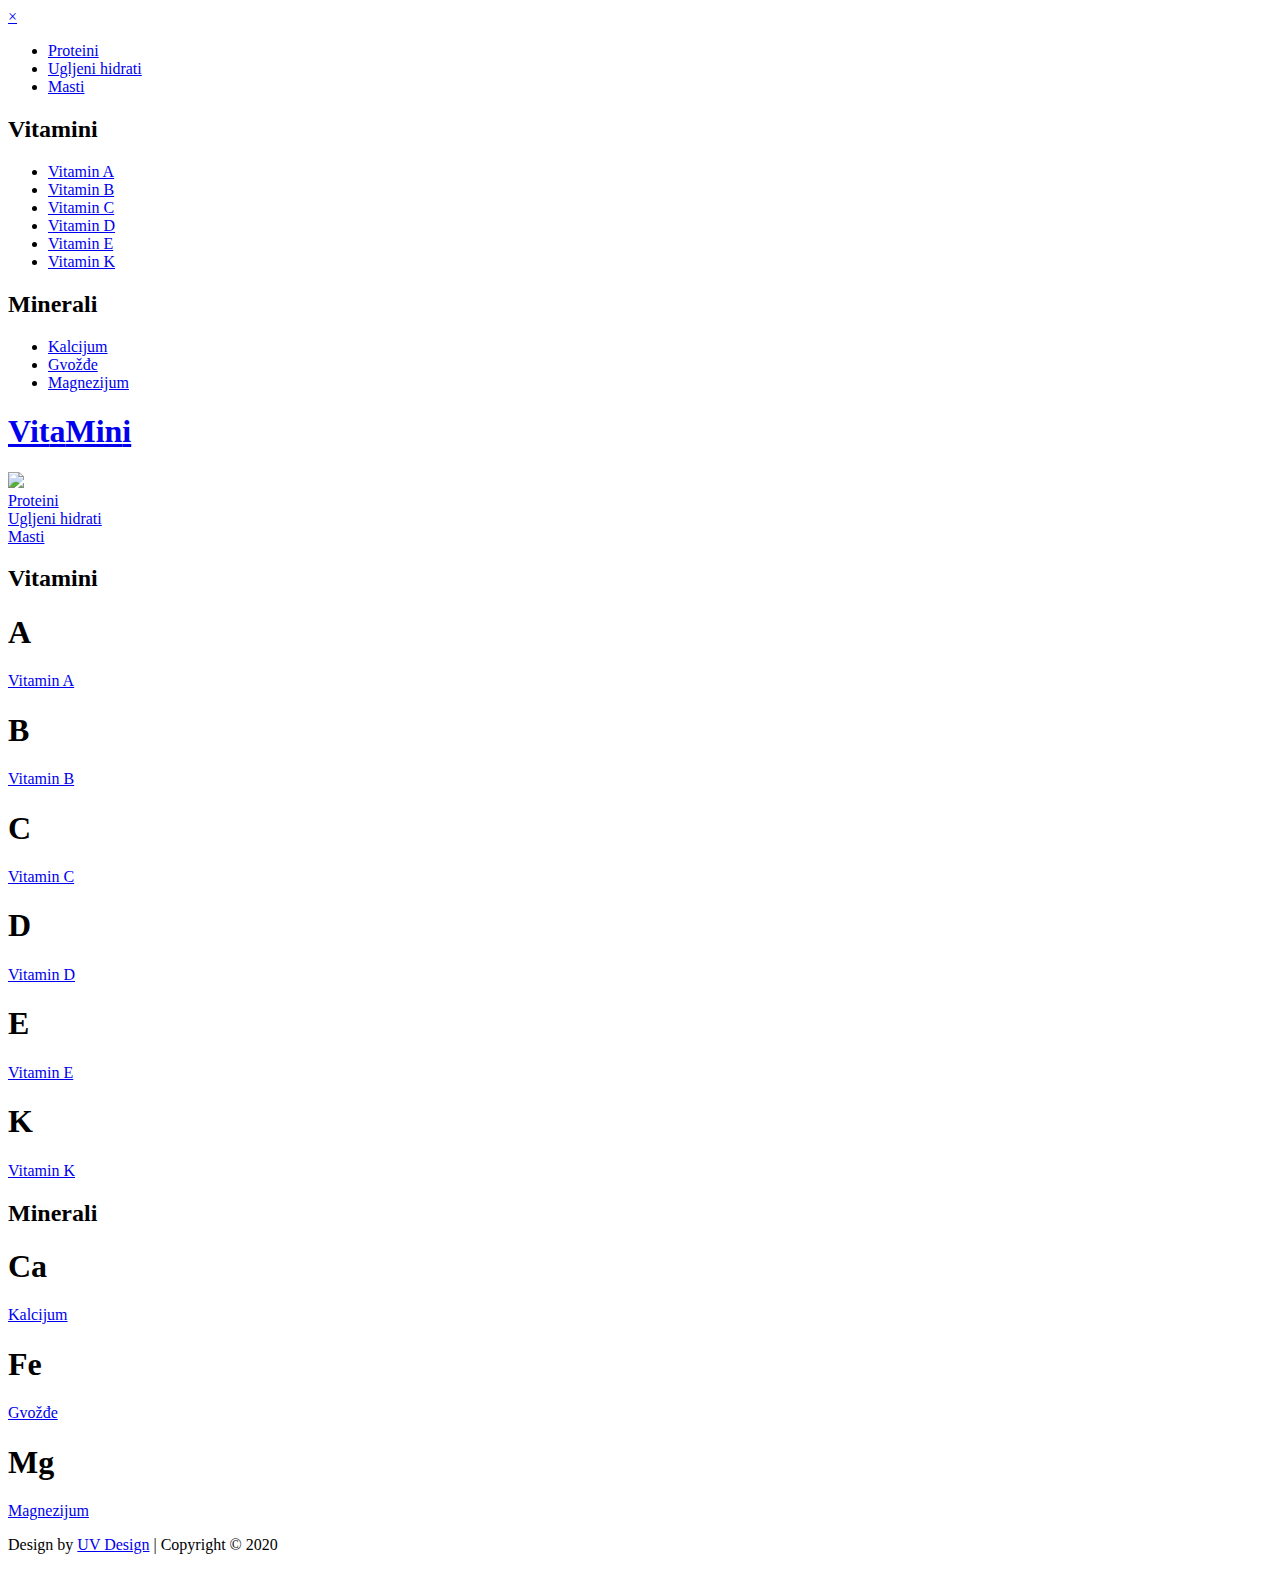
==== index.html @ 6da21063 "Add files via upload" ====
<!DOCTYPE html>
<html>
<head>
    <meta charset="UTF-8">
    <title>Vitamin | Početna</title>
    <link href="css/style.css" rel="stylesheet">
    <link rel="stylesheet" href="https://cdnjs.cloudflare.com/ajax/libs/font-awesome/5.12.1/css/all.min.css" integrity="sha256-mmgLkCYLUQbXn0B1SRqzHar6dCnv9oZFPEC1g1cwlkk=" crossorigin="anonymous" />
    <link href="https://fonts.googleapis.com/css?family=Roboto:400,500,700&display=swap" rel="stylesheet">
</head>
<body>

<div class="wrapper">
    <div class="sidebar" id="sidemenu">
        <a href="javascript:void(0)" class="close" onclick="closeNav()">&times;</a>
        <ul>
            <li><a href="proteini.html">Proteini</a></li>
            <li><a href="ugljeni_hidrati.html">Ugljeni hidrati</a></li>
            <li><a href="masti.html">Masti</a></li>
        </ul>
        <h2>Vitamini</h2>
        <ul>
            <li><a href="avitamin.html">Vitamin A</a></li>
            <li><a href="bvitamin.html">Vitamin B</a></li>
            <li><a href="cvitamin.html">Vitamin C</a></li>
            <li><a href="dvitamin.html">Vitamin D</a></li>
            <li><a href="evitamin.html">Vitamin E</a></li>
            <li><a href="kvitamin.html">Vitamin K</a></li>
        </ul>
        <h2>Minerali</h2>
        <ul>
            <li><a href="kalcijum.html">Kalcijum</a></li>
            <li><a href="gvozdje.html">Gvožđe</a></li>
            <li><a href="magnezijum.html">Magnezijum</a></li>
        </ul>
    </div>

    <div class="main" id="main">
        <div class="header">
            <div class="menu" onclick="openNav()">
                <i class="fas fa-bars"></i>
            </div>
            <div class="logo">
                <a href="index.html"><h1><span id="span1">Vit</span>a<span id="span2">Min</span>i</h1></a>
            </div>
        </div>

        <div class="page_content">
            <div class="hero">
                <img src="img/hero.jpg">
            </div>
            <div class="block_content">
                <div class="block protein">
                    <i class="fas fa-drumstick-bite"></i>
                    <div class="block-link">
                        <a href="proteini.html">Proteini</a>
                    </div>
                </div>

                <div class="block carb">
                    <i class="fas fa-bread-slice"></i>
                    <div class="block-link">
                        <a href="ugljeni_hidrati.html">Ugljeni hidrati</a>
                    </div>
                </div>

                <div class="block oil">
                    <i class="fas fa-tint"></i>
                    <div class="block-link">
                        <a href="masti.html">Masti</a>
                    </div>
                </div>
            </div>

            <h2>Vitamini</h2>

            <div class="block_content">
                <div class="block vitamin">
                    <h1>A</h1>
                    <div class="block-link">
                        <a href="avitamin.html">Vitamin A</a>
                    </div>
                </div>

                <div class="block vitamin">
                    <h1>B</h1>
                    <div class="block-link">
                        <a href="bvitamin.html">Vitamin B</a>
                    </div>
                </div>

                <div class="block vitamin">
                    <h1>C</h1>
                    <div class="block-link">
                        <a href="cvitamin.html">Vitamin C</a>
                    </div>
                </div>

                <div class="block vitamin">
                    <h1>D</h1>
                    <div class="block-link">
                        <a href="dvitamin.html">Vitamin D</a>
                    </div>
                </div>

                <div class="block vitamin">
                    <h1>E</h1>
                    <div class="block-link">
                        <a href="evitamin.html">Vitamin E</a>
                    </div>
                </div>

                <div class="block vitamin">
                    <h1>K</h1>
                    <div class="block-link">
                        <a href="kvitamin.html">Vitamin K</a>
                    </div>
                </div>
            </div>

            <h2>Minerali</h2>

            <div class="block_content">
                <div class="block mineral">
                    <h1>Ca</h1>
                    <div class="block-link">
                        <a href="kalcijum.html">Kalcijum</a>
                    </div>
                </div>

                <div class="block mineral">
                    <h1>Fe</h1>
                    <div class="block-link">
                        <a href="gvozdje.html">Gvožđe</a>
                    </div>
                </div>

                <div class="block mineral">
                    <h1>Mg</h1>
                    <div class="block-link">
                        <a href="magnezijum.html">Magnezijum</a>
                    </div>
                </div>
            </div>
        </div>

        <div class="footer">
            <p>Design by <a href="#">UV Design</a> | Copyright &copy; 2020</p>
        </div>
    </div>
</div>

<script src="javascript/main.js" type="text/javascript">
    
</script>

</body>
</html>
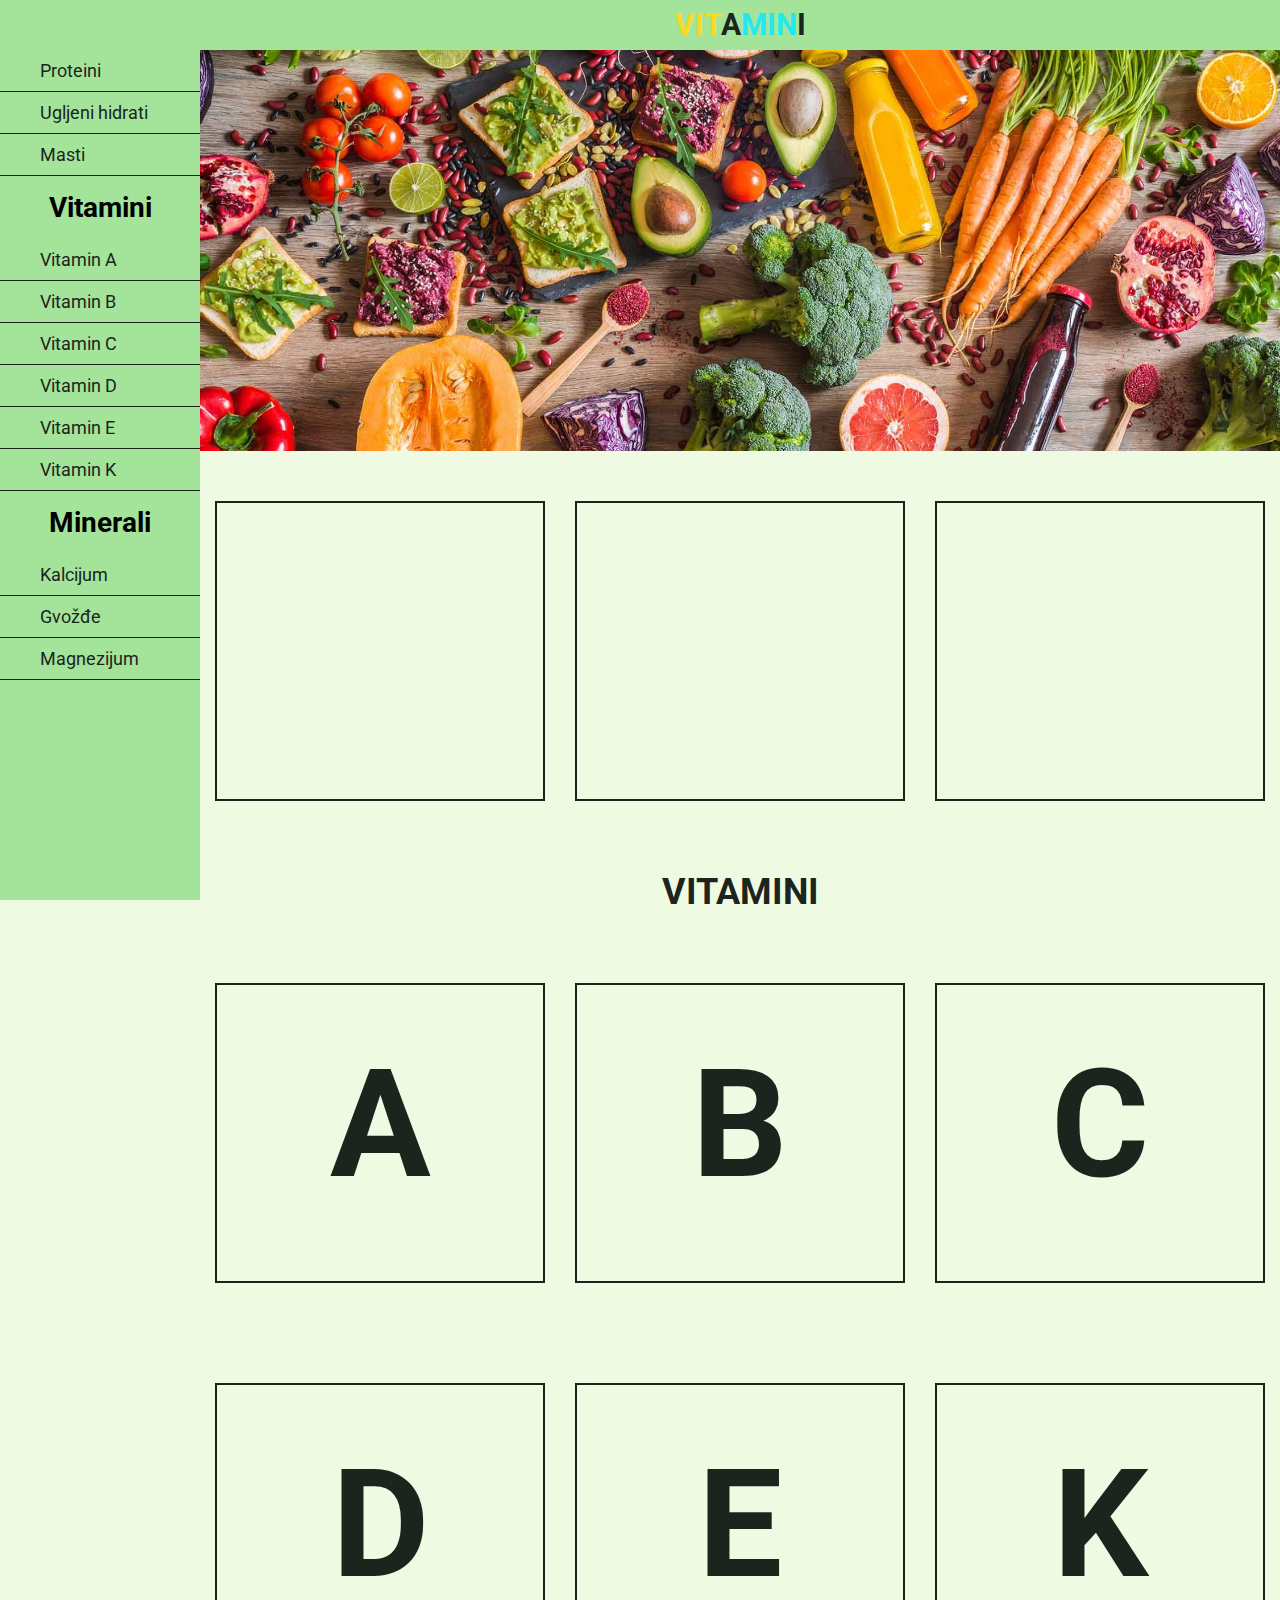
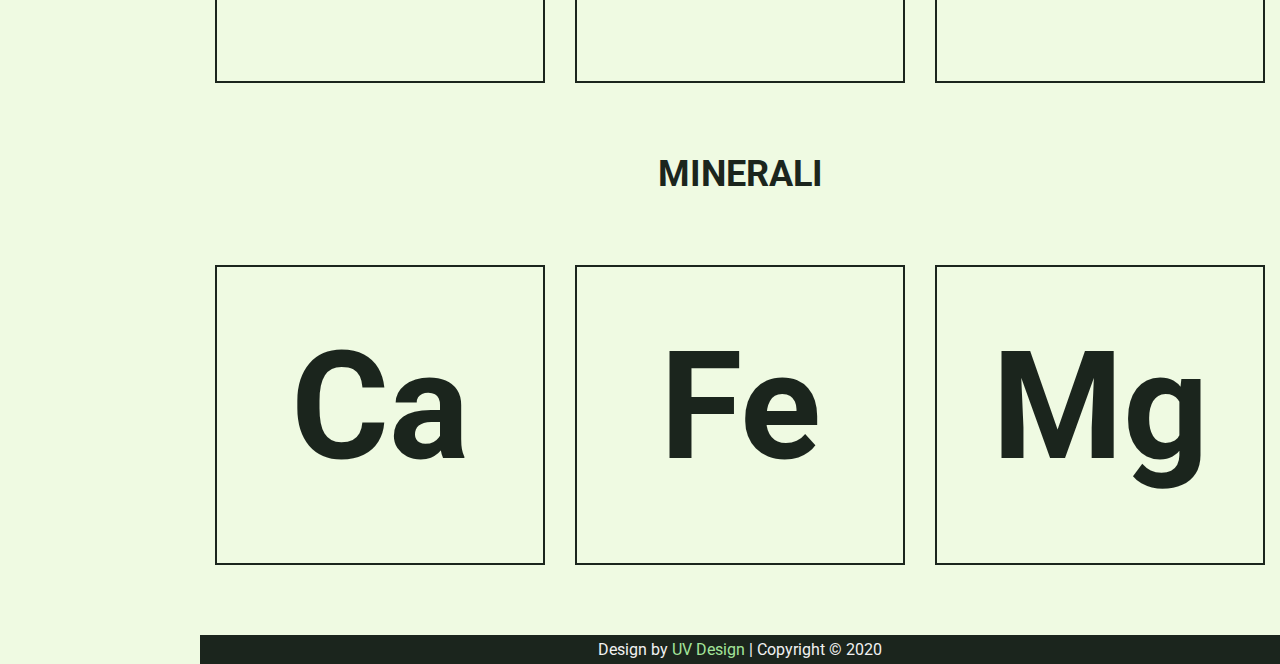
==== commit 289389c7: "Update index.html" ====
--- a/index.html
+++ b/index.html
@@ -2,6 +2,7 @@
 <html>
 <head>
     <meta charset="UTF-8">
+    <meta name="viewport" content="width=device-width">
     <title>Vitamin | Početna</title>
     <link href="css/style.css" rel="stylesheet">
     <link rel="stylesheet" href="https://cdnjs.cloudflare.com/ajax/libs/font-awesome/5.12.1/css/all.min.css" integrity="sha256-mmgLkCYLUQbXn0B1SRqzHar6dCnv9oZFPEC1g1cwlkk=" crossorigin="anonymous" />
@@ -154,4 +155,4 @@
 </script>
 
 </body>
-</html>+</html>
--- a/css/style.css
+++ b/css/style.css
@@ -0,0 +1,626 @@
+*{
+    font-family: 'Roboto', sans-serif;;
+    margin: 0;
+    padding: 0;
+    box-sizing: border-box;
+    list-style: none;
+    text-decoration: none;
+}
+
+body {
+    background: #effae2;
+}
+
+.wrapper {
+    display: flex;
+    position: relative;
+}
+
+.sidebar {
+    position: fixed;
+    width: 200px;
+    height: 100%;
+    background: #a3e49a;
+    padding: 50px 0;
+    margin: 0 0;
+}
+
+.close {
+    display: none;
+    position: absolute;
+    top: 0;
+    right: 25px;
+    font-size: 36px;
+    margin-left: 50px;
+    color: #1b251d;
+}
+
+.sidebar h2 {
+    font-size: 28px;
+    text-align: center;
+    margin: 15px;
+}
+
+.sidebar ul li {
+    text-align: left;
+    border-bottom: 0.7px solid #1b251d;
+}
+
+.sidebar ul li a {
+    color: #1b251d;
+    display: block;
+    font-size: 18px;
+    padding: 10px 40px;
+}
+
+.sidebar ul li a:hover {
+    background-color: #1b251d;
+    color: #f1f1f1;
+    transition: 0.33s ease-out;
+}
+
+.active {
+    margin-top: 0 !important;
+}
+
+.main {
+    width: 100%;
+    margin-left: 200px;
+}
+
+.header {
+    width: 100%;
+    height: 50px;
+    background-color: #a3e49a;
+    padding: 0 0;
+}
+
+.header i {
+    display: none;
+    float: left;
+    color: #1b251d;
+    font-size: 30px;
+    line-height: 50px;
+    margin-left: 15px;
+    cursor: pointer;
+}
+
+.logo {
+    width: 200px;
+    margin: 0 auto;
+}
+
+.logo h1 {
+    text-align: center;
+    color: #1b251d;
+    font-size: 30px;
+    line-height: 50px;
+    text-transform: uppercase;
+}
+
+.header #span1 {
+    color: #fdd820;
+}
+
+.header #span2 {
+    color: #22e9f0;
+}
+
+.page_content {
+    color: #1b251d;
+}
+
+.page_content h1 {
+    text-align: center;
+    text-transform: uppercase;
+    font-size: 40px;
+    margin-bottom: 20px;
+    padding-top: 20px;
+}
+
+.page_content h2 {
+    text-align: center;
+    text-transform: uppercase;
+    font-size: 36px;
+    margin-bottom: 20px;
+    padding-top: 20px;
+}
+
+.page_content h3 {
+    text-align: center;
+    text-transform: uppercase;
+    font-size: 26px;
+    margin-bottom: 20px;
+    padding-top: 20px;
+}
+
+.page_content p {
+    font-size: 20px;
+    padding: 0 15px;
+    margin-bottom: 20px;
+    text-align: justify;
+}
+
+.page_content img {
+    margin: auto;
+    display: block;
+    max-width: 100%;
+}
+
+.single_text {
+    max-width: 900px;
+    margin: 0 auto;
+}
+
+.flex_content {
+    display: flex;
+    justify-content: center;
+    align-items: center;
+    margin-bottom: 20px;
+}
+
+.flex_content_text {
+    width: 50%;
+    padding: 0 0px;
+    margin: 20px auto;
+}
+
+.flex_content_text h2 {
+    font-size: 30px;
+    margin: 30px auto;
+}
+
+.flex_content_text p {
+    font-size: 20px;
+    margin: 20px auto;
+    padding: 0 15px;
+    text-align: justify;
+}
+
+.flex_content_text img {
+    margin: auto;
+    display: block;
+    max-width: 100%;
+}
+
+.flex_content_table {
+    width: 50%;
+    font-size: 18px;
+    text-align: center;
+    margin: 20px auto;
+    padding: 0 15px 10px;
+}
+
+.flex_content_table table {
+    width: 100%;
+    border-collapse: collapse;
+}
+
+.flex_content_table table, th, td {
+    padding: 5px;
+}
+
+.flex_content_table th {
+    text-transform: uppercase;
+}
+
+.flex_content_table tr:nth-child(2) {
+    font-weight: bold;
+}
+
+.float_content {
+    margin: 0;
+    width: 100%;
+    clear: both;
+}
+
+.float_left {
+    float: left;
+    width: 50%;
+}
+
+.float_right {
+    float: right;
+    width: 50%;
+}
+
+.protein_table table {
+    border: 1px solid #8a5227;
+}
+
+.protein_table table tr:nth-child(odd) {
+    background-color: #8a5227;
+    color: #effae2;
+}
+
+.oil_table table {
+    border: 1px solid #2c6121;
+}
+
+.oil_table table tr:nth-child(odd) {
+    background-color: #2c6121;
+    color: #effae2;
+}
+
+.vitamin_table table {
+    border: 1px solid #b51010;
+}
+
+.vitamin_table table tr:nth-child(odd) {
+    background-color: #b51010;
+    color: #effae2;
+}
+
+.mineral_table table {
+    border: 1px solid #b37d5f;
+}
+
+.mineral_table table tr:nth-child(odd) {
+    background-color: #b37d5f;
+    color: #effae2;
+}
+
+.hero {
+    width: 100%;
+}
+
+.hero img {
+    max-width: 100%;
+}
+
+.block_content {
+    display: grid;
+    grid-template-columns: 1fr 1fr 1fr;
+}
+
+.block {
+    position: relative;
+    height: 300px;
+    text-align: center;
+    border: 2px solid #1b251d;
+    margin: 50px 15px;
+}
+
+.block i, .block h1 {
+    margin-top: 60px;
+    font-size: 150px;
+    line-height: 120px;
+    color: #1b251d;
+    text-transform: capitalize;
+}
+
+.block-link {
+    position: absolute;
+    bottom: 0;
+    background-color: #1b251d;
+    width: 100%;
+    transition: .5s ease;
+    opacity: 0;
+    font-size: 25px;
+    padding: 20px;
+}
+
+.block-link a {
+    color: #f1f1f1;
+    text-decoration: none;
+    text-transform: uppercase;
+}
+
+.block:hover .block-link {
+    opacity: 1;
+}
+
+.protein:hover {
+    border: 2px solid #8a5227;
+}
+
+.protein:hover i {
+    color: #8a5227;
+}
+
+.protein:hover .block-link {
+    background-color: #8a5227;
+}
+
+.carb:hover {
+    border: 2px solid #db511f;
+}
+
+.carb:hover i {
+    color: #db511f;
+}
+
+.carb:hover .block-link {
+    background-color: #db511f;
+}
+
+.oil:hover {
+    border: 2px solid #2c6121;
+}
+
+.oil:hover i {
+    color: #2c6121;
+}
+
+.oil:hover .block-link {
+    background-color: #2c6121;
+}
+
+.vitamin:hover {
+    border: 2px solid #b51010;
+}
+
+.vitamin:hover h1 {
+    color: #b51010;
+}
+
+.vitamin:hover .block-link {
+    background-color: #b51010;
+}
+
+.mineral:hover {
+    border: 2px solid #b37d5f;
+}
+
+.mineral:hover h1 {
+    color: #b37d5f;
+}
+
+.mineral:hover .block-link {
+    background-color: #b37d5f;
+}
+
+.carb_odd:nth-child(odd) {
+    background: #db511f;
+}
+
+.carb_even:nth-child(even) {
+    background: #db511f;
+}
+
+.oil_odd:nth-child(odd) {
+    background: #2c6121;
+    color: #f2f2f2
+}
+
+.vitamin_even:nth-child(even) {
+    background: #b51010;
+    color: #f2f2f2
+}
+
+.slideshow-container {
+    max-width: 1000px;
+    position: relative;
+    margin: 15px auto 0;
+}
+
+.slides {
+    display: none;
+}
+
+.slider_image {
+    width: 100%;
+}
+
+.slider_image img {
+    max-width: 100%;
+}
+
+.slider_text {
+    text-align: center;
+    font-size: 18px;
+    text-transform: uppercase;
+    position: absolute;
+    width: 100%;
+    padding: 8px 16px;
+    bottom: 10px;
+    background: #1b251d;
+    color: #f2f2f2;
+    font-weight: bold;
+}
+
+.prev, .next {
+    position: absolute;
+    top: 45%;
+    color: #1b251d;
+    font-weight: bold;
+    padding: 10px;
+    font-size: 18px;
+    border-radius: 0 3px 3px 0;
+    cursor: pointer;
+}
+
+.next {
+    right: 0;
+    border-radius: 3px 0 0 3px;
+}
+
+.prev:hover, .next:hover {
+    background: rgba(0,0,0,0.8);
+    color: #f2f2f2;
+}
+
+.slider_nav {
+    text-align: center;
+}
+
+.dots {
+    width: 18px;
+    height: 18px;
+    display: inline-block;
+    background: gray;
+    padding: 5px;
+    border-radius: 50%;
+    cursor: pointer;
+}
+
+.fade {
+    animation-name: fade;
+    animation-duration: 0.5s;
+}
+@keyframes fade {
+    from{opacity: 0.4}
+    to{opacity: 1}
+}
+
+.slide_active ,.dots:hover {
+    background: #333;
+}
+
+.footer {
+    text-align: center;
+    background: #1b251d;
+    color: #f1f1f1;
+    padding: 5px 0;
+    margin-top: 20px;
+    clear: both;
+}
+
+.footer a {
+    color: #a3e49a;
+}
+
+.footer a:hover {
+    font-weight: bold;
+}
+
+@media screen and (max-width:1200px) {
+
+    .sidebar {
+        margin-top: 0;
+    }
+
+    .page_content h2 {
+        font-size: 30px;
+    }
+
+    .block {
+        height: 220px;
+        margin: 40px 10px;
+    }
+
+    .block i, .block h1 {
+        margin-top: 40px;
+        font-size: 100px;
+        line-height: 90px;
+        color: #1b251d;
+    }
+
+    .block-link {
+        font-size: 20px;
+        line-height: 20px;
+        padding: 15px;
+    }
+
+}
+
+@media screen and (max-width:989px) {
+
+    .sidebar {
+        width: 100%;
+        z-index: 10;
+        background: #1b251d;
+        color: #f1f1f1;
+        opacity: 0.95;
+        transition: 0.4s linear;
+        margin-top: -200%;
+        overflow-y: scroll;
+    }
+
+    .close {
+        display: block;
+        color: #f1f1f1;
+    }
+
+    .sidebar ul li {
+        text-align: center;
+        border-bottom: 0.7px solid #f1f1f1;
+    }
+
+    .sidebar ul li a {
+        color: #f1f1f1;
+    }
+
+    .sidebar ul li a:hover {
+        background-color: #a3e49a;
+        color: #1b251d;
+    }
+
+    .main {
+        margin-left: 0;
+    }
+
+    .header {
+        position: fixed;
+        z-index: 5;
+    }
+
+    .header i {
+        display: block;
+    }
+
+    .flex_content {
+        flex-direction: column;
+    }
+
+    .flex_content_text, .flex_content_table {
+        width: 100%;
+    }
+
+    .flex_content_text {
+        padding: 0 15px;
+    }
+
+    .float_left, .float_right {
+        float: none;
+        width: 100%;
+    }
+
+}
+
+@media screen and (max-width:800px) {
+
+    .page_content h1 {
+        font-size: 36px;
+    }
+
+    .page_content h2 {
+        font-size: 28px;
+        margin-bottom: 0px;
+        padding: 0;
+    }
+
+    .page_content h3 {
+        font-size: 22px;
+    }
+
+    .page_content p {
+        font-size: 18px;
+    }
+
+    .flex_content_text {
+        padding: 0;
+    }
+
+    .block_content {
+        display: block;
+    }
+
+    .block {
+        width: 400px;
+        margin: 40px auto;
+    }
+
+    .block h1 {
+        font-size: 100px;
+    }
+
+    .prev, .next {
+        top: 35%;
+    }
+    
+    .slider_image img {
+        width: 80%;
+        max-width: 100%;
+}
+}
